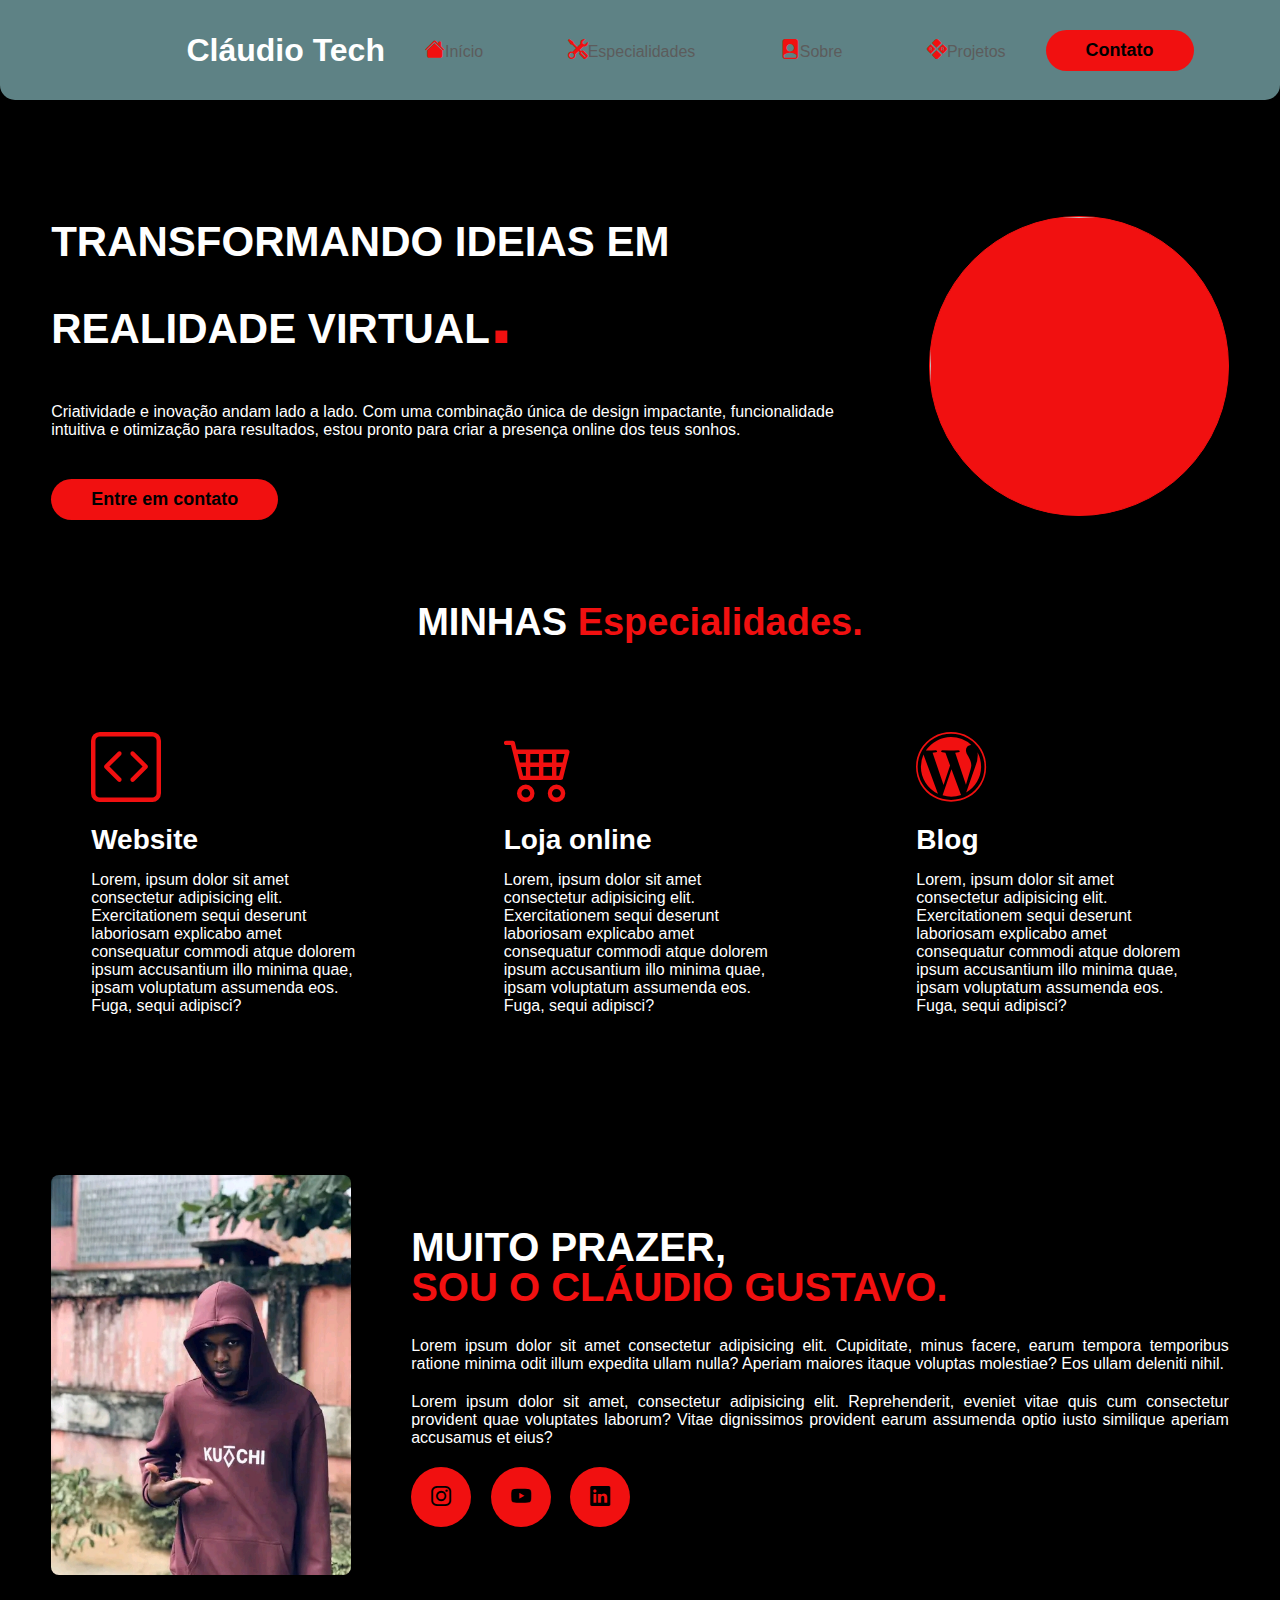
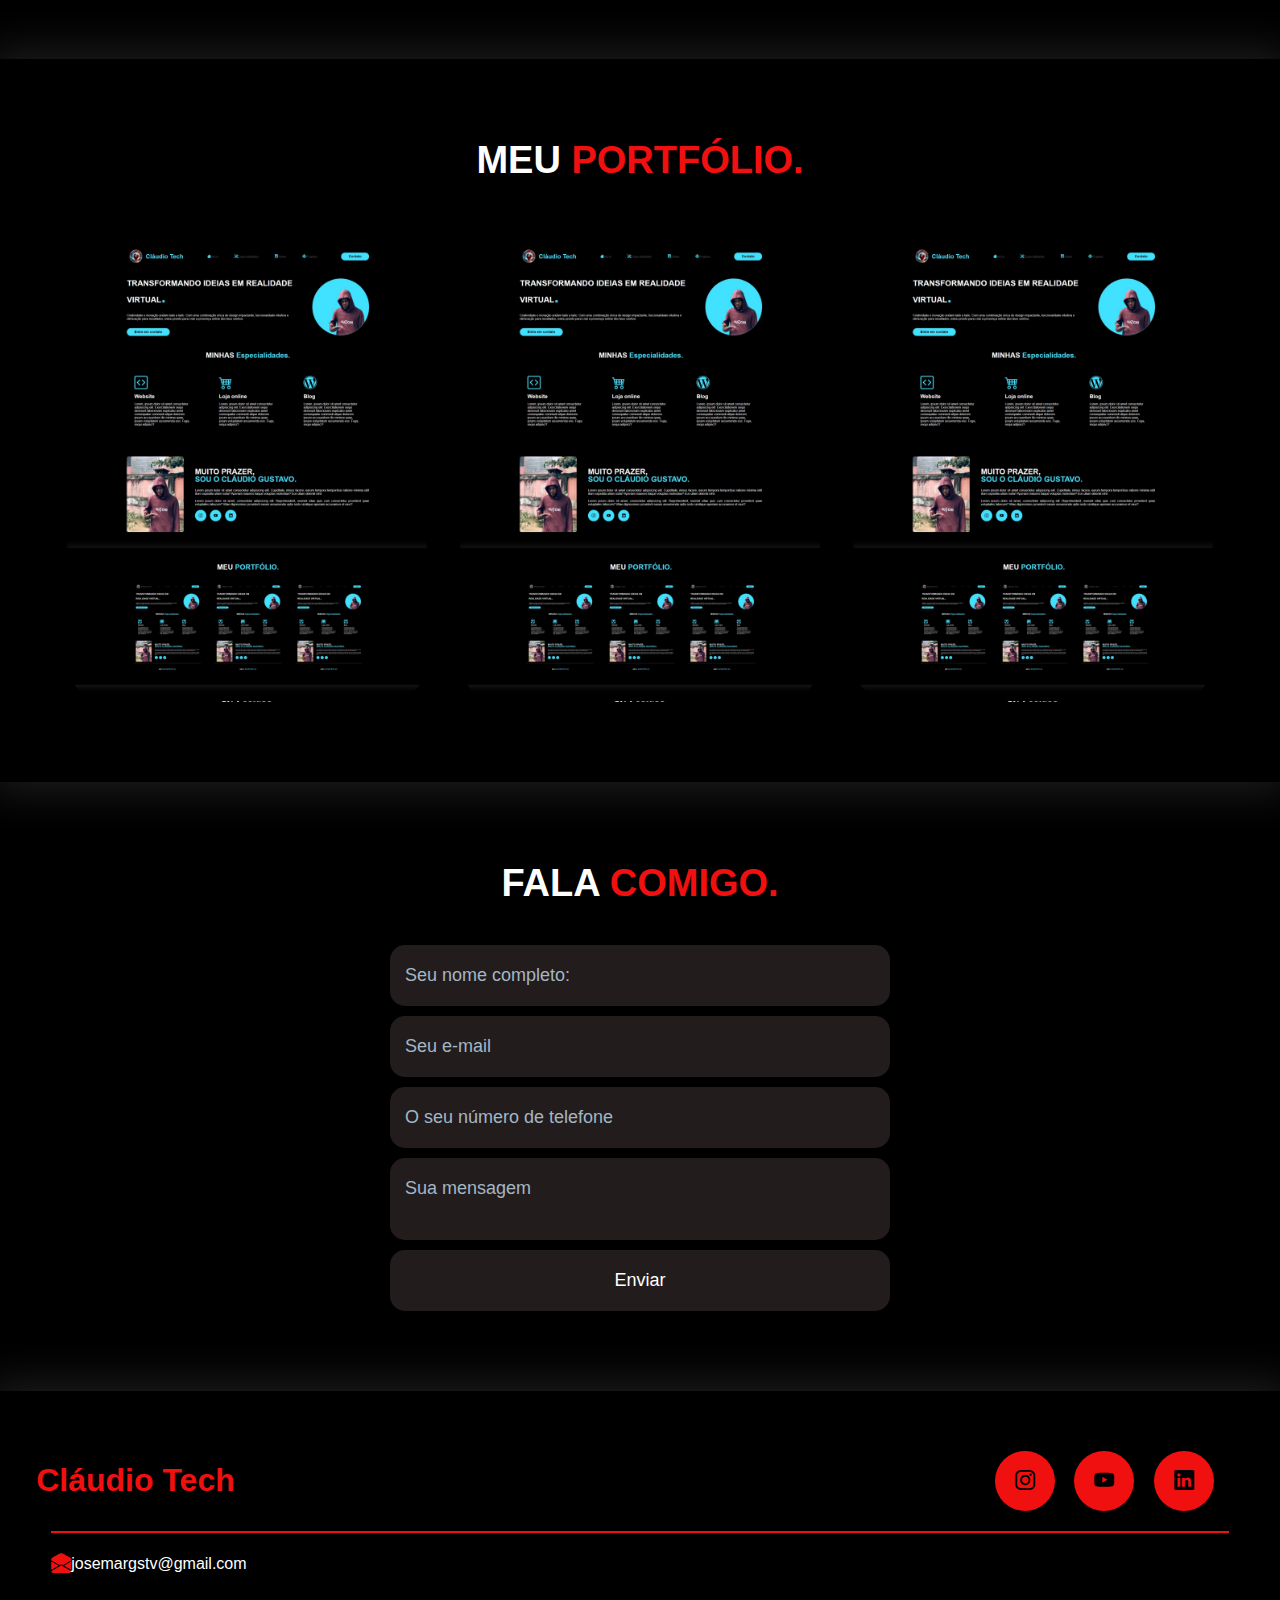
==== index.html @ 30d54b96 "Projeto-portfolio-html-css" ====
<!DOCTYPE html>
<html>
    <head>
        <meta http-equiv="content-type" content="text/html; charset=utf-8" />
        <link rel="stylesheet" href="style.css" />
        <link rel="shortcut icon" href="favicon.ico" type="image/x-icon">
        <link rel="stylesheet" href="https://cdn.jsdelivr.net/npm/bootstrap-icons@1.11.3/font/bootstrap-icons.min.css">
        <title>Cláudio Tech</title>
        
    </head>
    <body>
        <header>
            <div class="interface">
                <div class="logo">
                    <a href="index.html">
                        <img src="6.png" alt="" /><h1>Cláudio Tech</h1>
                    </a>
                </div>
                <nav class="menu-desktop">
                    <ul>
                        <li><a href="#topo-do-site"><i class="bi bi-house-fill ini"></i>Início</a></li>
                        <li><a href="#especialidades"><i class="bi bi-tools"></i>Especialidades</a></li>
                        <li><a href="#sobre"><i class="bi bi-file-person-fill"></i>Sobre</a></li>
                        <li><a href="#portfolio"><i class="bi bi-sign-railroad-fill"></i>Projetos</a></li>
                    </ul>
                </nav>
                <div class="btn-contato">
                    <a href="#formulario">
                        <button>Contato</button>
                    </a>
                </div>
            </div>
        </header>
        <br><br><br><br><br><br><br>
        <main>
            <section class="topo-do-site" id="topo-do-site">
                <div class="interface">
                    <div class="flex">
                        <div class="txt-topo-site">
                            <h1>TRANSFORMANDO IDEIAS EM REALIDADE VIRTUAL<span>.</span></h1>
                            <p>Criatividade e inovação andam lado a lado. Com uma combinação única de design impactante, funcionalidade intuitiva e otimização para resultados, estou pronto para criar a presença online dos teus sonhos.</p>
                            <div class="btn-contato">
                                <a href="#">
                                    <button>Entre em contato</button>
                                </a>
                            </div>
                        </div>
                        <div class="img-topo-site">
                            <img src="1.png" alt="" />
                        </div>
                    </div>
                </div>
            </section>
            
            <section class="especialidades" id="especialidades">
                <div class="interface">
                    <h2 class="titulo">MINHAS <span>Especialidades.</span></h2>
                    <div class="flex">
                        <div class="especialidades-box">
                            <i class="bi bi-code-square"></i>
                            <h3>Website</h3>
                            <p>Lorem, ipsum dolor sit amet consectetur adipisicing elit. Exercitationem sequi deserunt laboriosam explicabo amet consequatur commodi atque dolorem ipsum accusantium illo minima quae, ipsam voluptatum assumenda eos. Fuga, sequi adipisci?</p>
                            
                        </div>
                        <div class="especialidades-box">
                            <i class="bi bi-cart4"></i>
                            <h3>Loja online</h3>
                            <p>Lorem, ipsum dolor sit amet consectetur adipisicing elit. Exercitationem sequi deserunt laboriosam explicabo amet consequatur commodi atque dolorem ipsum accusantium illo minima quae, ipsam voluptatum assumenda eos. Fuga, sequi adipisci?</p>

                        </div>
                        <div class="especialidades-box">
                            <i class="bi bi-wordpress"></i>
                            <h3>Blog</h3>
                            <p>Lorem, ipsum dolor sit amet consectetur adipisicing elit. Exercitationem sequi deserunt laboriosam explicabo amet consequatur commodi atque dolorem ipsum accusantium illo minima quae, ipsam voluptatum assumenda eos. Fuga, sequi adipisci?</p>

                        </div>
                    </div>
                </div>
            </section>

            <section class="sobre" id="sobre">
                <div class="interface">
                    <div class="flex">
                        <div class="img-sobre">
                            <img src="1.jpg" alt="">
                        </div>
                        <div class="txt-sobre">
                            <h2>MUITO PRAZER, <span>SOU O CLÁUDIO GUSTAVO.</span></h2>
                            <p>Lorem ipsum dolor sit amet consectetur adipisicing elit. Cupiditate, minus facere, earum tempora temporibus ratione minima odit illum expedita ullam nulla? Aperiam maiores itaque voluptas molestiae? Eos ullam deleniti nihil.</p>
                            <p>Lorem ipsum dolor sit amet, consectetur adipisicing elit. Reprehenderit, eveniet vitae quis cum consectetur provident quae voluptates laborum? Vitae dignissimos provident earum assumenda optio iusto similique aperiam accusamus et eius?</p>
                            <div class="btn-social">
                                <a href="#"><button><i class="bi bi-instagram"></i></button></a>
                                <a href="https://youtube.com/@claudiotech0" target="_blank"><button><i class="bi bi-youtube"></i></button></a>
                                <a href="#"><button><i class="bi bi-linkedin"></i></button></a>
                            </div>
                        </div>
                        
                    </div>
                </div>
            </section>

            <section class="portfolio" id="portfolio">
                <div class="interface">
                    <h2 class="titulo">MEU <span>PORTFÓLIO.</span></h2>
                    <div class="flex">
                        <div class="img-port" style="background-image: url(Captura\ da\ Web_4-4-2024_1405_.jpeg);">
                        <div class="overlay">Projeto 1</div>
                        </div>
                        <div class="img-port" style="background-image: url(Captura\ da\ Web_4-4-2024_1405_.jpeg);">
                            <div class="overlay">Projeto 2</div>
                        </div>
                        <div class="img-port" style="background-image: url(Captura\ da\ Web_4-4-2024_1405_.jpeg);">
                            <div class="overlay">Projeto 3</div>
                        </div>
                    </div>
                </div>
            </section>

            <section class="formulario" id="formulario">
                <div class="interface">
                    <h2 class="titulo">FALA <span>COMIGO.</span></h2>

                    <form action="" method="post">
                        <input type="text" name="nome" id="nome" placeholder="Seu nome completo:" required>
                        <input type="email" name="email" id="" placeholder="Seu e-mail" required>
                        <input type="number" name="telefone" id="" placeholder="O seu número de telefone">
                        <textarea name="sms" id="sms" placeholder="Sua mensagem" required></textarea>
                        
                            <input type="submit" value="Enviar">
                        
                    </form>
                </div>
            </section>
        </main>
        <footer>
            <div class="interface">
                <div class="line-footer">
                <div class="flex">
                    <div class="logo-footer">
                        
                            <img src="6.png" alt="" /><h1>Cláudio Tech</h1> 
                    </div>
                    <div class="btn-social">
                        <a href="#"><button><i class="bi bi-instagram"></i></button></a>
                        <a href="https://youtube.com/@claudiotech0" target="_blank"><button><i class="bi bi-youtube"></i></button></a>
                        <a href="#"><button><i class="bi bi-linkedin"></i></button></a>
                    </div>
                </div>
            </div>
                <div class="line-footer borda">
                    <p><i class="bi bi-envelope-open-fill"></i><a href="index.html">josemargstv@gmail.com</a></p>
                </div>
            </div>
        </footer>


        <script>
            document.querySelector('.ini').addEventListener('click',()=>{
                //document.querySelector('html').style.scroll-margin-top = '0';~
                console.log("Clicou")
            })
        </script>
    </body>
</html>
---- style.css ----
*{
    margin: 0;
    padding: 0;
    box-sizing: border-box;
    font-family: Sans-Serif;
}
i{
    color: #f11010;

    font-size: 20px;
}
a{
    color: #b9aeae;
}
html{
    scroll-behavior: smooth;
    
}
body{
    background-color: black;
    color: #ffffff;
    height: 100vh;
    padding-top: 50px;
}

.interface{
    max-width: 1280px;
    margin: 0 auto;
}
.flex{
    display: flex;
}
header{
    padding: 40px 4%;
    top: 0;
    position: fixed;
    width: 100%;
    height: 100px;
    background-color: #5e8285;
    border-bottom-left-radius: 15px;
    border-bottom-right-radius: 15px;
    display: flex;
    align-items: center;
    z-index: 1;
}
header > .interface{
    display: flex;
    align-items: center;
    justify-content: space-between;
}
.logo a{
    display: flex;
    align-items: center;
    justify-content: center;
    color: #fff;
}
.logo a:hover{
    color: #f11010;
}
.logo a img{
    width: 100px;
}
header a{
    color: #5c5c5c;
    text-decoration: none;
    transition: .6s;
    display: inline-block;
}
header a:hover{
    color: #fff;
    transform: scale(1.05);
}
header nav ul{
    list-style-type: none;
}
header nav ul li{
    display: inline-block;
    padding: 0 40px;
}
.btn-contato button{
    padding: 10px 40px;
    font-size: 18px;
    font-weight: 600;
    background-color: #f11010;
    border: 0;
    transition: 1s;
    border-radius: 30px;
    cursor: pointer;
}
button:hover, form .btn-enviar input:hover{
    box-shadow: 0px 0px 8px #f11010;
    transform: scale(1.05);
}

section.topo-do-site{
    padding: 40px 4%;
}
section.topo-do-site .flex{
    align-items: center;
    justify-content: center;
    gap: 90px;
}
.topo-do-site h1{
    color: #fff;
    font-size: 42px;
}
.topo-do-site .txt-topo-site h1 span{
    color: #f11010;
    font-size: 84px;
}
.topo-do-site .txt-topo-site p{
    color: #fff;
    margin: 40px 0;
}
.topo-do-site .img-topo-site img{
    border-radius: 50%;
    width: 300px;
    height: 300px;
    padding: 0;
    background-color: #f11010;
    object-fit: cover;
    border: 1px solid #f11010;
    position: relative;
    animation: flutuar 2s ease-in-out infinite alternate;
}
@keyframes flutuar{
    0%{
        top: 0;
    }
    100%{
        top: 48px;
    }
}

section.especialidades{
    padding: 40px 4%;

}
section.especialidades .flex{
    gap: 60px;
}
h2.titulo{
color: #fff;
font-size: 38px;
text-align: center;
}
h2.titulo span{
 color: #f11010;   
}

.especialidades .especialidades-box{
    color: #fff;
    padding: 40px;
    margin-top: 45px;
    border-radius: 20px;
    transition: .2s;
    cursor: pointer;

}
.especialidades .especialidades-box:hover{
    transform: scale(1.05);
    box-shadow: 0 0 20px #4e434383;
}
.especialidades .especialidades-box i{
    font-size: 70px;
    color: #f11010;
}

.especialidades .especialidades-box h3{
font-size: 28px;
margin: 15px 0;
}


section.sobre{
    padding: 80px 4%;
}

section.sobre .img-sobre img{
width: 300px;
border-radius: 8px;
}
section.sobre .flex{
    align-items: center;
    gap: 60px;
}
section.sobre .txt-sobre{
    color: #fff;
}
section.sobre h2{
    font-size: 40px;
    line-height: 40px;
    margin-bottom: 30px;
}
section.sobre h2 span{
    color: #f11010;
    display: block;
}
section.sobre .txt-sobre p{
    margin: 20px 0;
    text-align: justify;
}
.btn-social button{
    width: 60px;
    height: 60px;
    border-radius: 30px;
    border: none;
    background-color: #f11010;
    font-size: 22px;
    cursor: pointer;
    margin-right: 15px;
    transition: .5s;
}
.btn-social button i{
    color: #000;
}
.btn-social button:hover{
    transform: scale(1.2);
}

section.portfolio{
    padding: 80px 4%;
    box-shadow: 0 0  40px 10px #ffffff1d;
}
section.portfolio .flex{
    justify-content:space-around;
    margin-top: 60px;
}
.img-port{
    width: 360px;
    height: 460px;
    background-size: cover;
    background-position: 100% 0%;
    transition: 8s;
    cursor: pointer;
    border-radius: 40px;
    position: relative;
}
.img-port:hover{
    background-position: 100% 100%;
}

.overlay{
    position: absolute;
    top: 0;
    left: 0;
    width:100% ;
    height: 100%;
    background-color: #e6838385;
    border-radius: 40px;
    display: flex;
    align-items: center;
    justify-content: center;
    font-size: 24px;
    font-weight: 600;
    color: #000;
    opacity: 0;
    transition: .5s;
}
.overlay:hover{
    opacity: 1;
}




section.formulario{
    padding: 80px 4%;
}
form{
    max-width: 500px;
    margin: 0 auto;
    display: flex;
    justify-content: center;
    flex-direction: column;
    gap: 10px;
    margin-top: 40px;
}
form input, form textarea{
    width: 100%;
    background-color: rgba(88, 70, 70, 0.4);
    border: 0;
    outline: none;
    padding: 20px 15px;
    border-radius: 15px;
    color: #fff;
    font-size: 18px;
    
}
form input::placeholder, form textarea::placeholder{
color: rgb(163, 182, 196);
}
form textarea{
    max-height: 200px;
    resize: none;
}




form .btn-enviar{
   margin-top: 20px;
   text-align: center;
}
form .btn-enviar input{
    width: 120px;
    background-color: #f11010;
    color: #fff;
    font-weight: 700;
    cursor: pointer;
    transition: .2s;
}





footer{
padding: 40px 4%;
box-shadow: 0 0  40px 10px #ffffff1d;
}

footer .flex{
    justify-content: space-between;
}
footer .line-footer{
    padding: 20px 0;
}
.borda{
    border-top: 2px solid #f11010;
}
footer .line-footer p{
    color: #f11010;
}
footer .line-footer p img{
    background-color: #f11010;
    border-radius: 50%;
    width: 22px;
}
footer .line-footer p a{
    color: #fff;
    text-decoration: none;
}
footer .line-footer p{
    display: flex;
    align-items: center;
}
.logo-footer{
    color: #f11010;
    display: flex;
    align-items: center;
}
.logo-footer h1{
    margin-left: -15px;
}

@media screen and (max-width:1020px) {
    .flex{
        flex-direction: column-reverse;
    }
    h2.titulo{
        font-size: 34px;
        line-height: 30px;
    }
    .menu-desktop, .btn-contato{
        display: none;
    }
    section.topo-do-site .flex{
       gap: 40px; 
    }
    section.topo-do-site{
        padding: 20px 8%;
    }
    .topo-do-site h1{
        font-size: 30px;
        line-height: 40px;
    }
    .topo-do-site .img-topo-site img{
        width: 100%;
    }


    section.especialidades{
        padding: 40px 8%;
    }

    section.sobre{
        padding: 80px 8%;
    }
    section.sobre h2{
        font-size: 34px;
        line-height: 35px;
        text-align: center;
    }
    .btn-social{
        text-align: center;
    }
    .img-sobre img{
        width: 100%;
    }
    section.portfolio{
        padding: 80px 8%;
    }

    .img-port{
        width: 100%;
        max-width: 360px;
        margin: 0 auto;
       
    }

    section.portfolio .flex{
        gap: 60px;
    }
    footer .flex{
       flex-direction: column;
       gap: 30px;
    }
    footer .line-footer{
        text-align: center;
    }
}



::-webkit-scrollbar{
    width: 10px;
}
::-webkit-scrollbar-thumb{
    border-radius: 20px;
    background-color: #f11010;
}
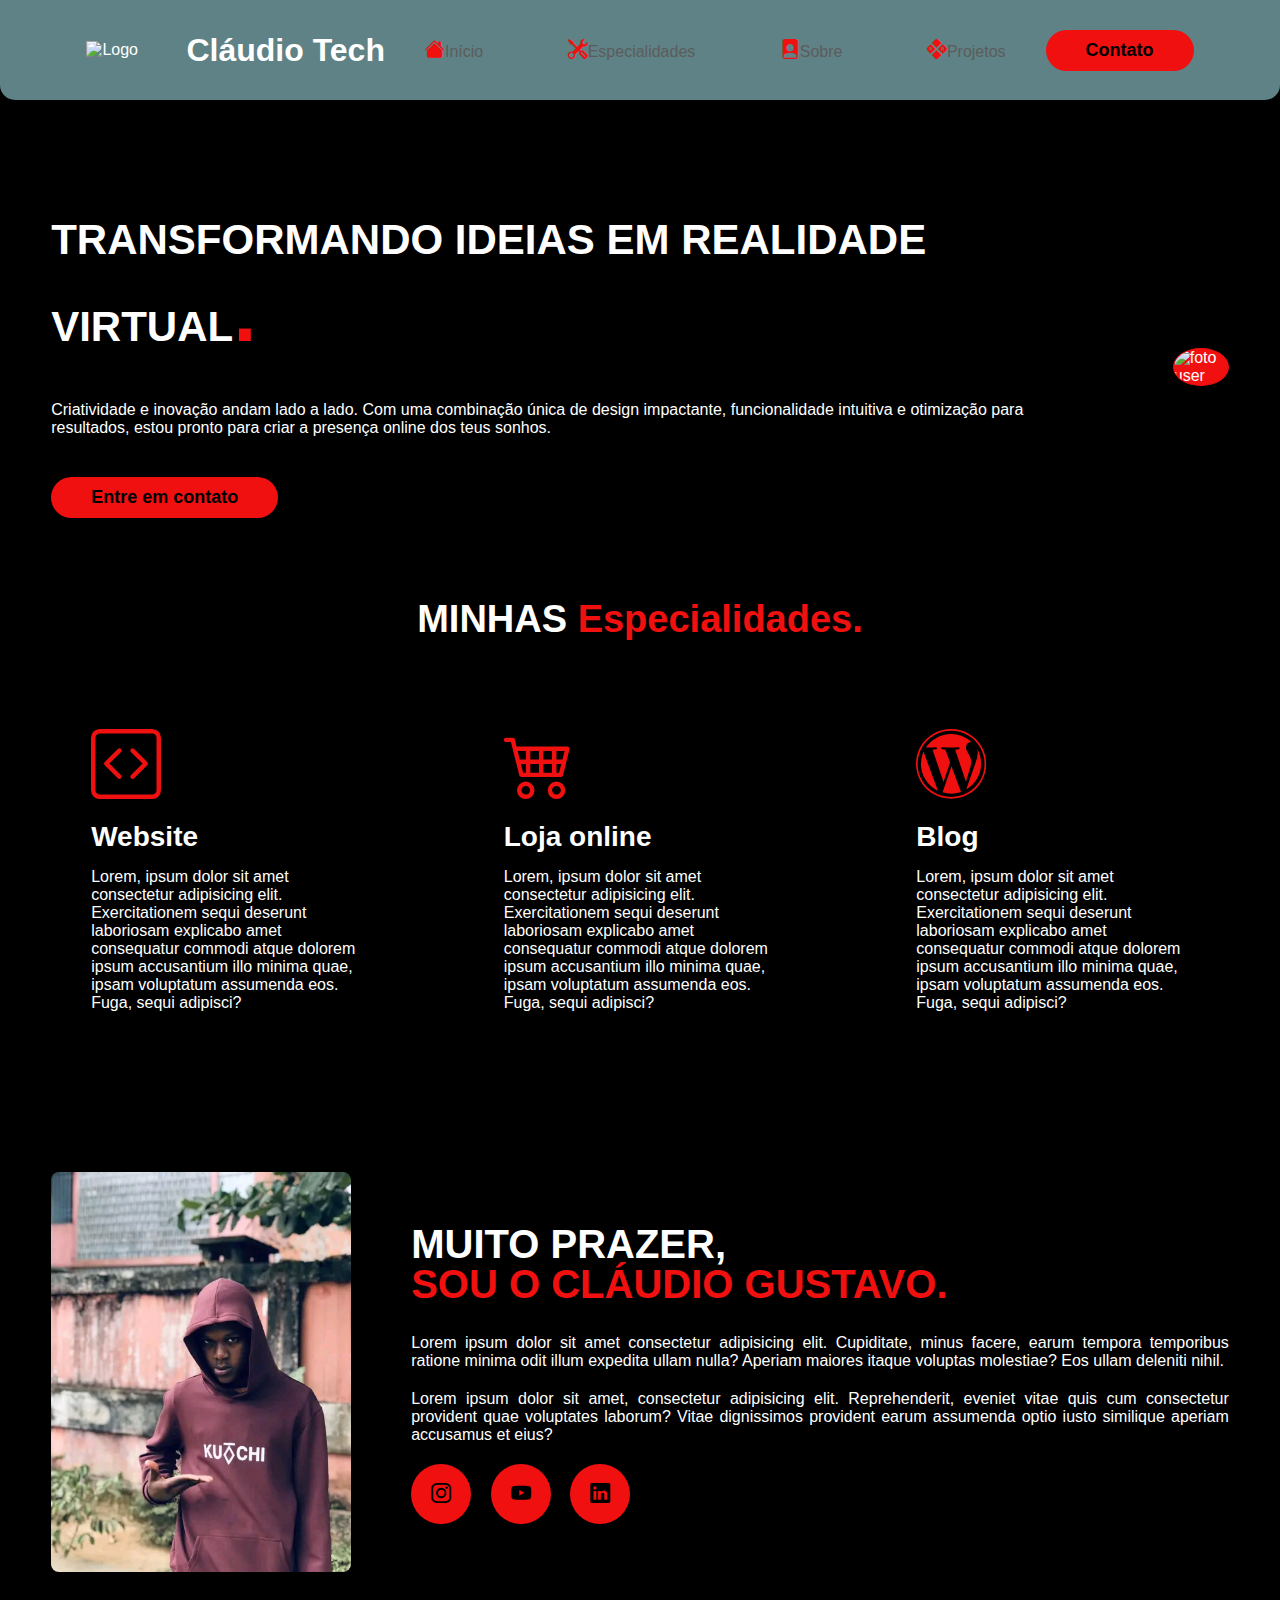
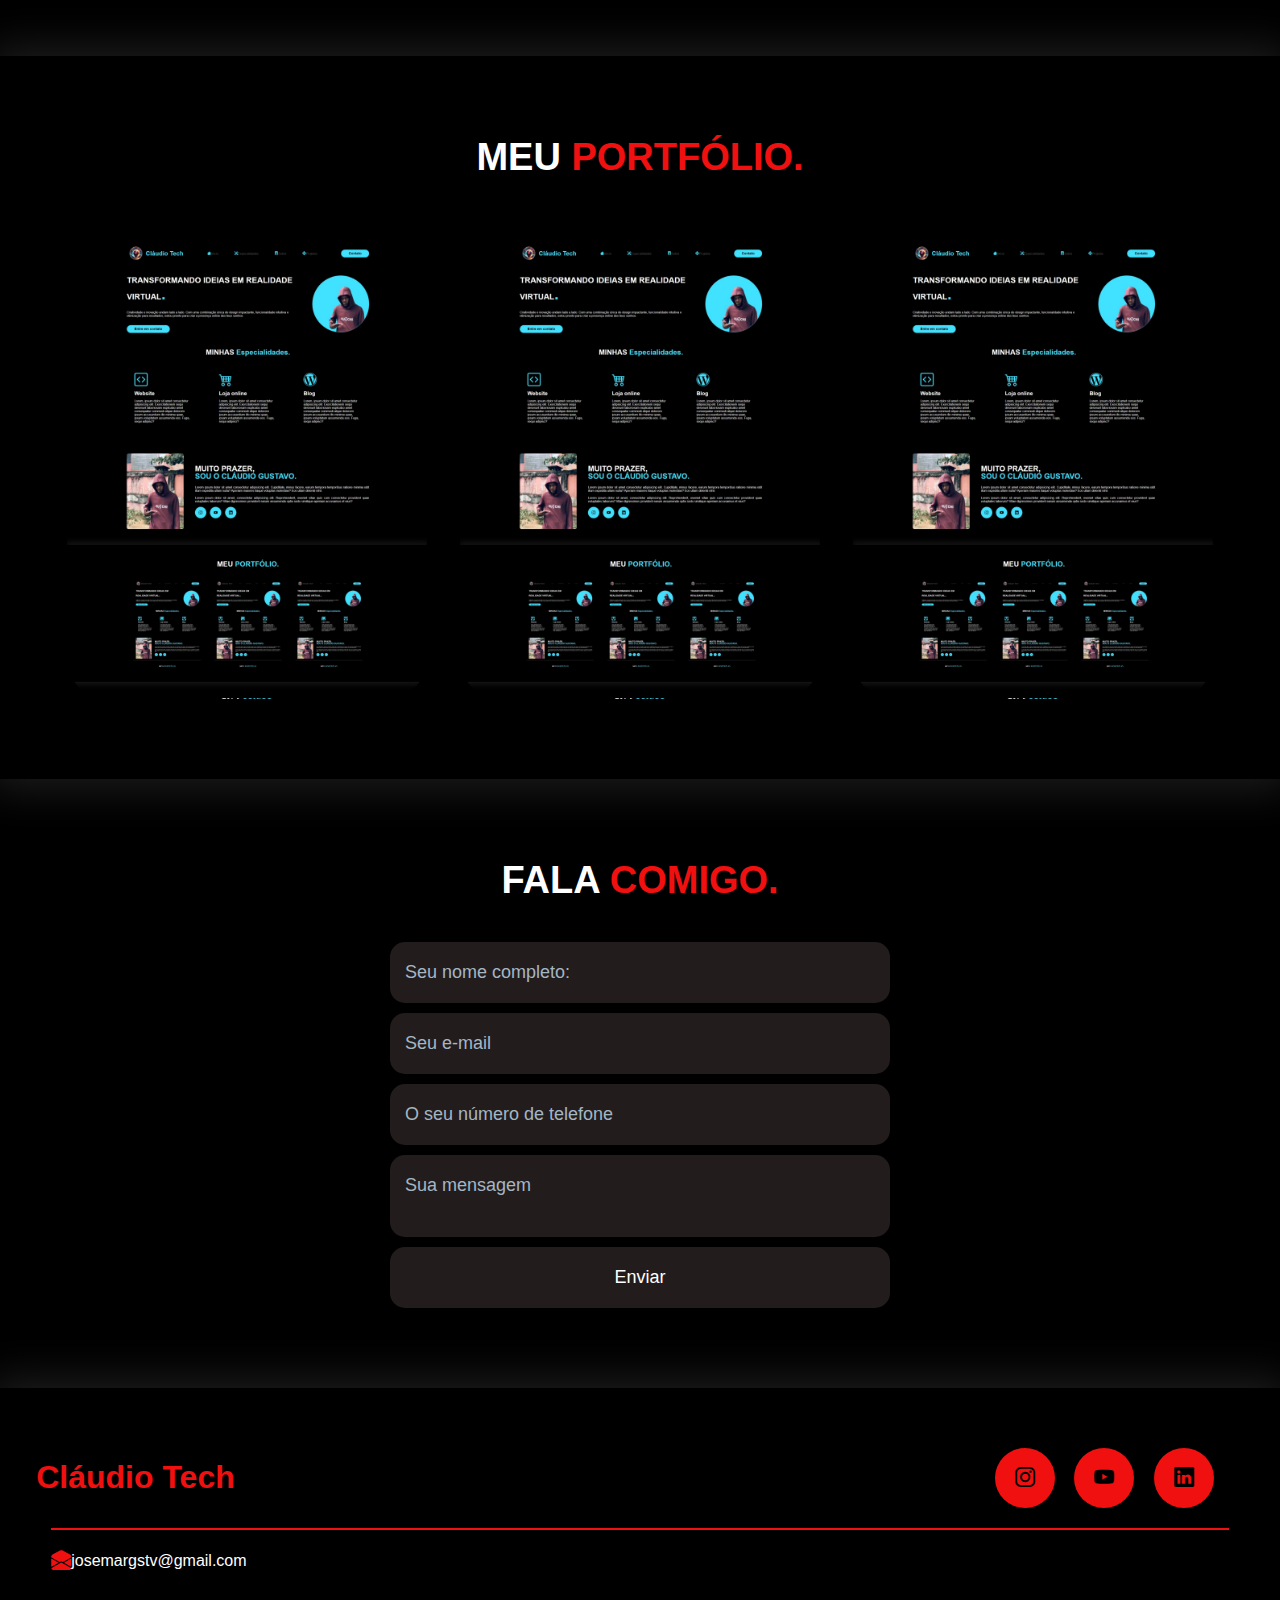
==== commit 349fabd9: "Update index.html" ====
--- a/index.html
+++ b/index.html
@@ -13,7 +13,7 @@
             <div class="interface">
                 <div class="logo">
                     <a href="index.html">
-                        <img src="6.png" alt="" /><h1>Cláudio Tech</h1>
+                        <img src="6.png" alt="Logo" /><h1>Cláudio Tech</h1>
                     </a>
                 </div>
                 <nav class="menu-desktop">
@@ -46,7 +46,7 @@
                             </div>
                         </div>
                         <div class="img-topo-site">
-                            <img src="1.png" alt="" />
+                            <img src="1.png" alt="foto user" />
                         </div>
                     </div>
                 </div>
@@ -161,4 +161,4 @@
             })
         </script>
     </body>
-</html>+</html>
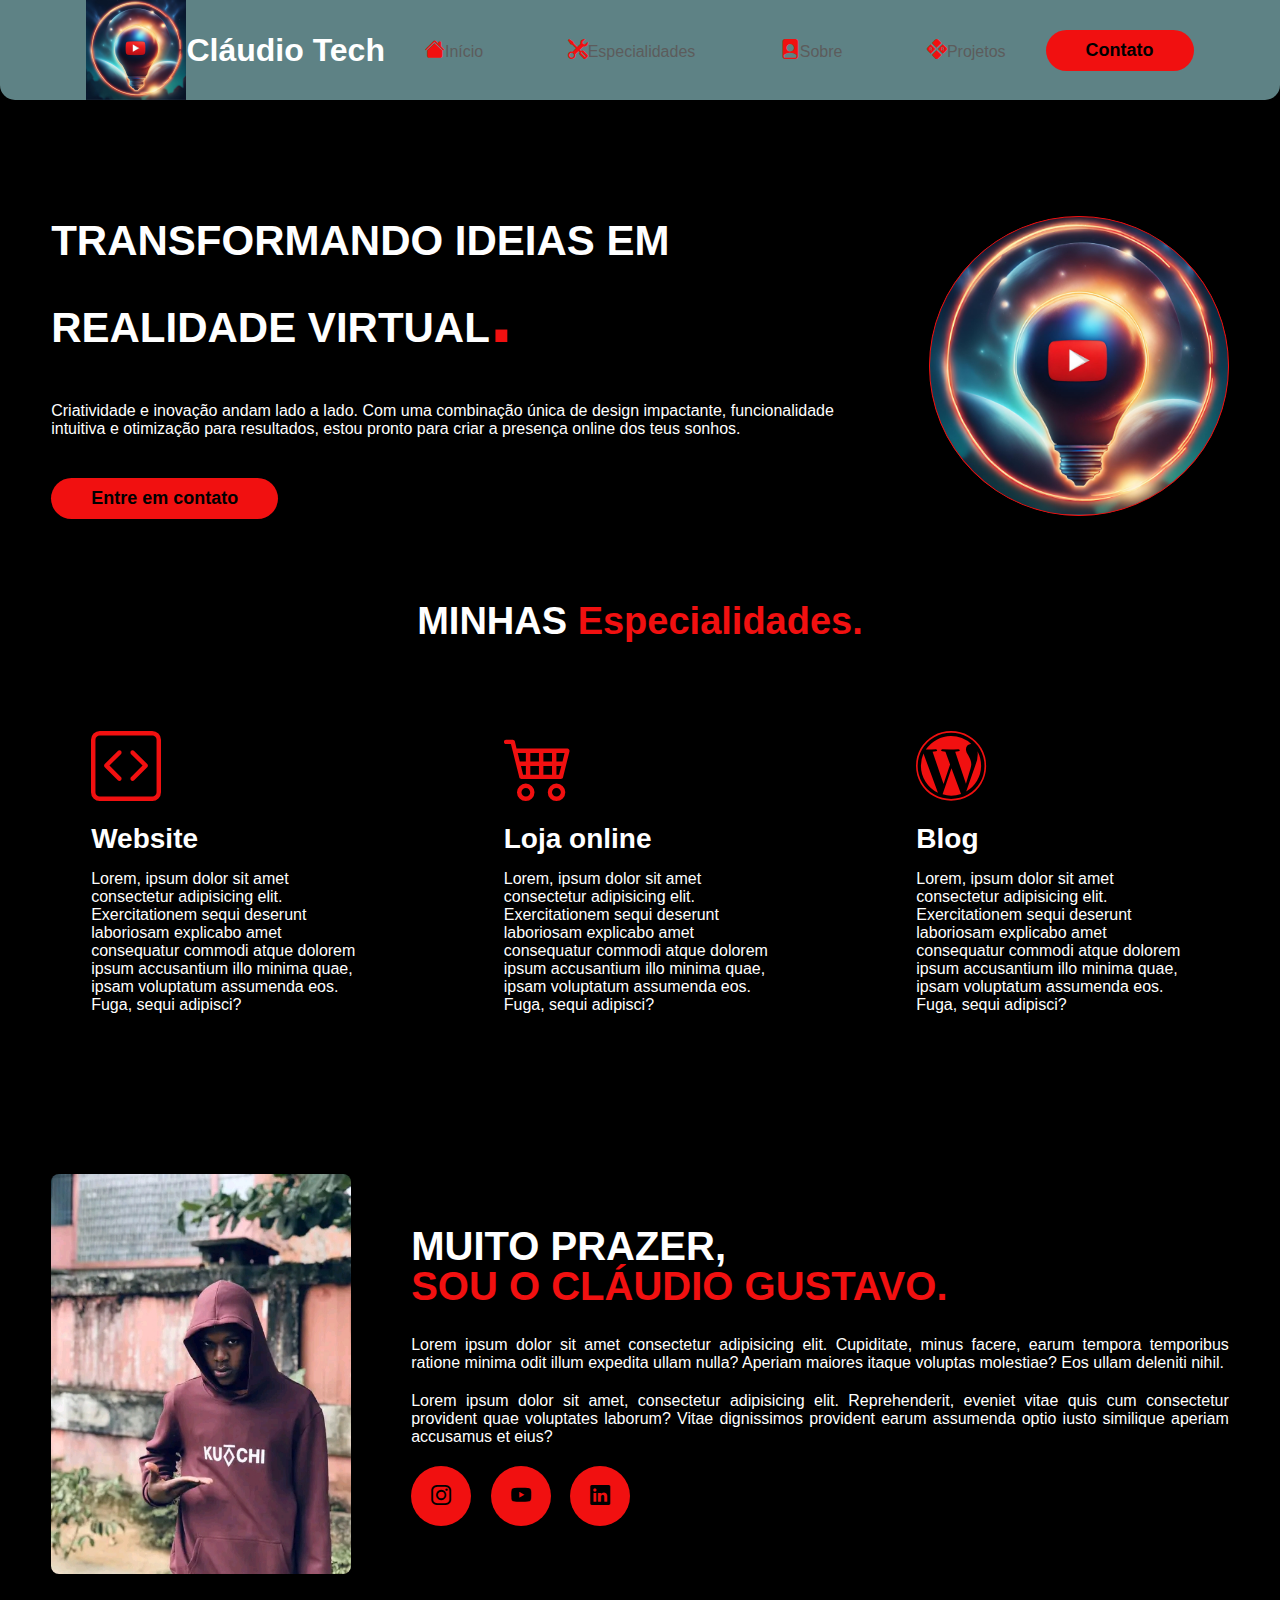
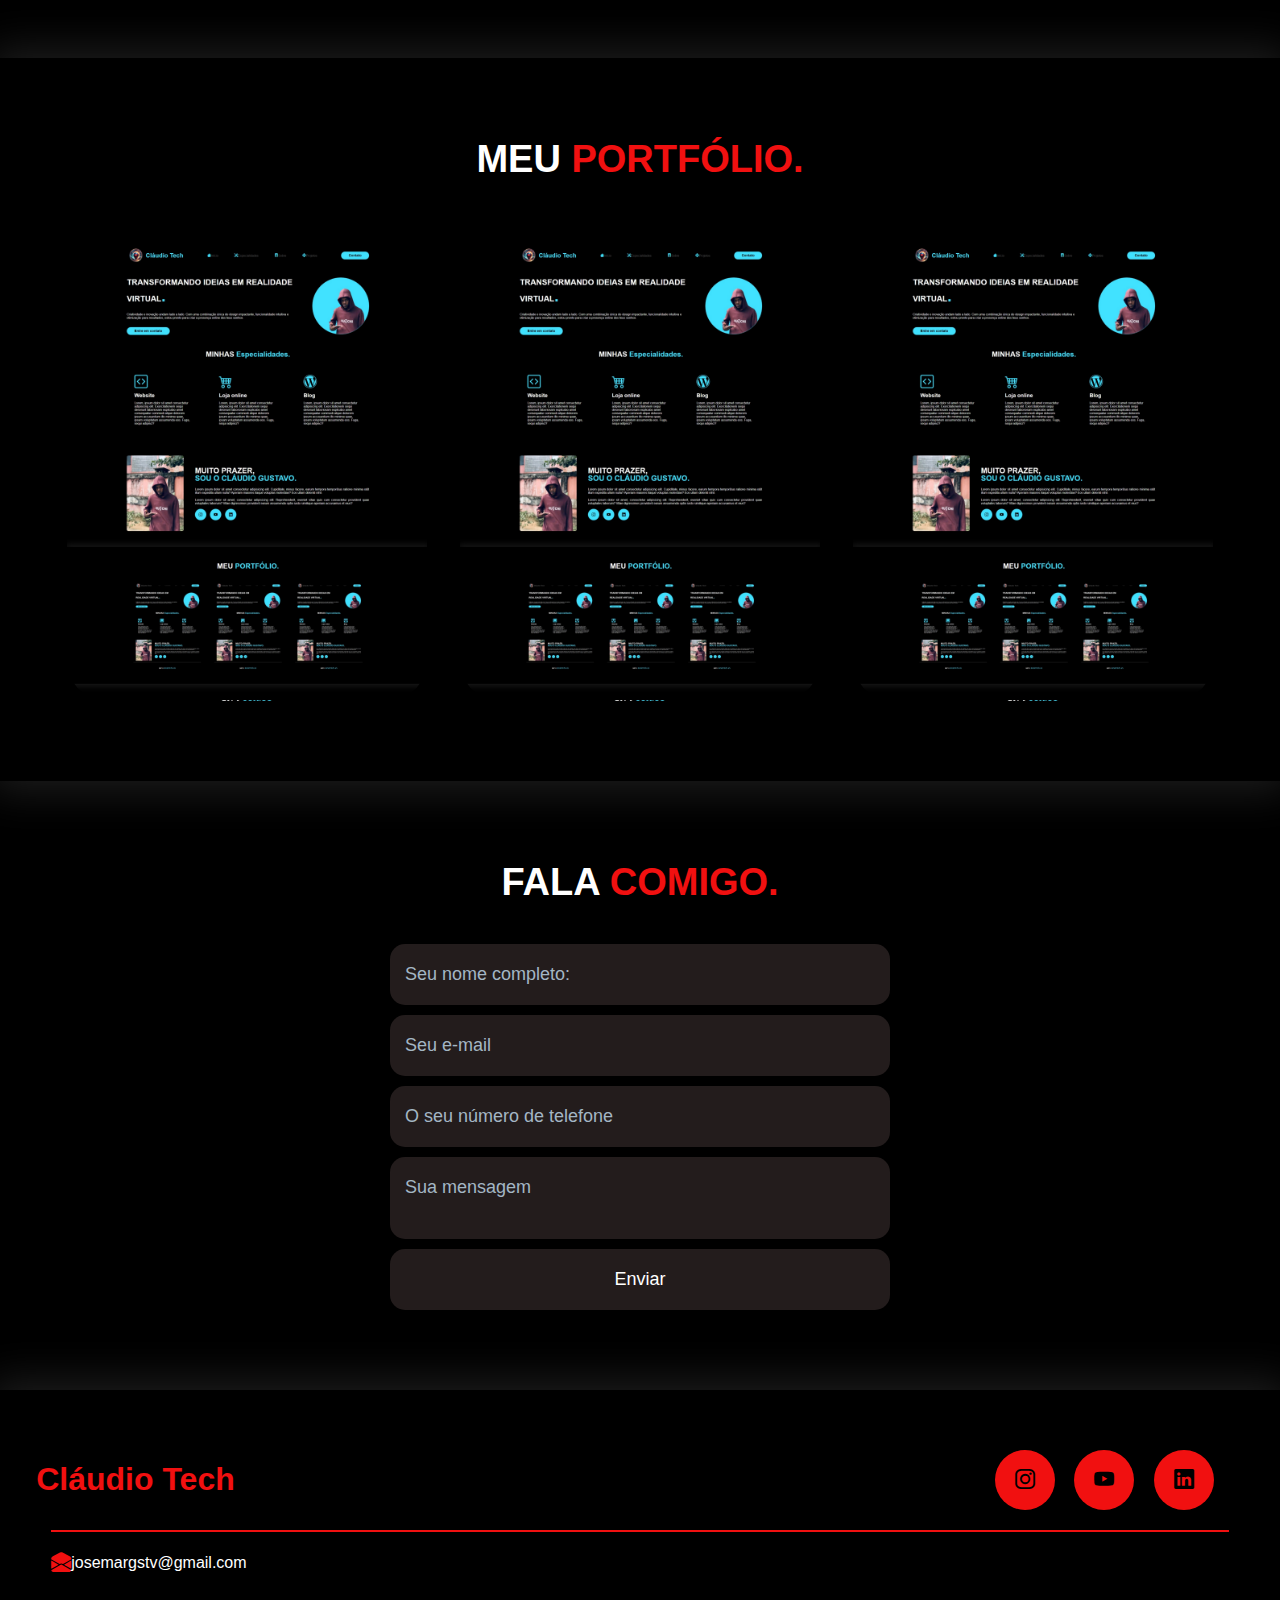
==== commit 407b266d: "Update index.html" ====
--- a/index.html
+++ b/index.html
@@ -13,7 +13,7 @@
             <div class="interface">
                 <div class="logo">
                     <a href="index.html">
-                        <img src="6.png" alt="Logo" /><h1>Cláudio Tech</h1>
+                        <img src="1.png" alt="Logo" /><h1>Cláudio Tech</h1>
                     </a>
                 </div>
                 <nav class="menu-desktop">
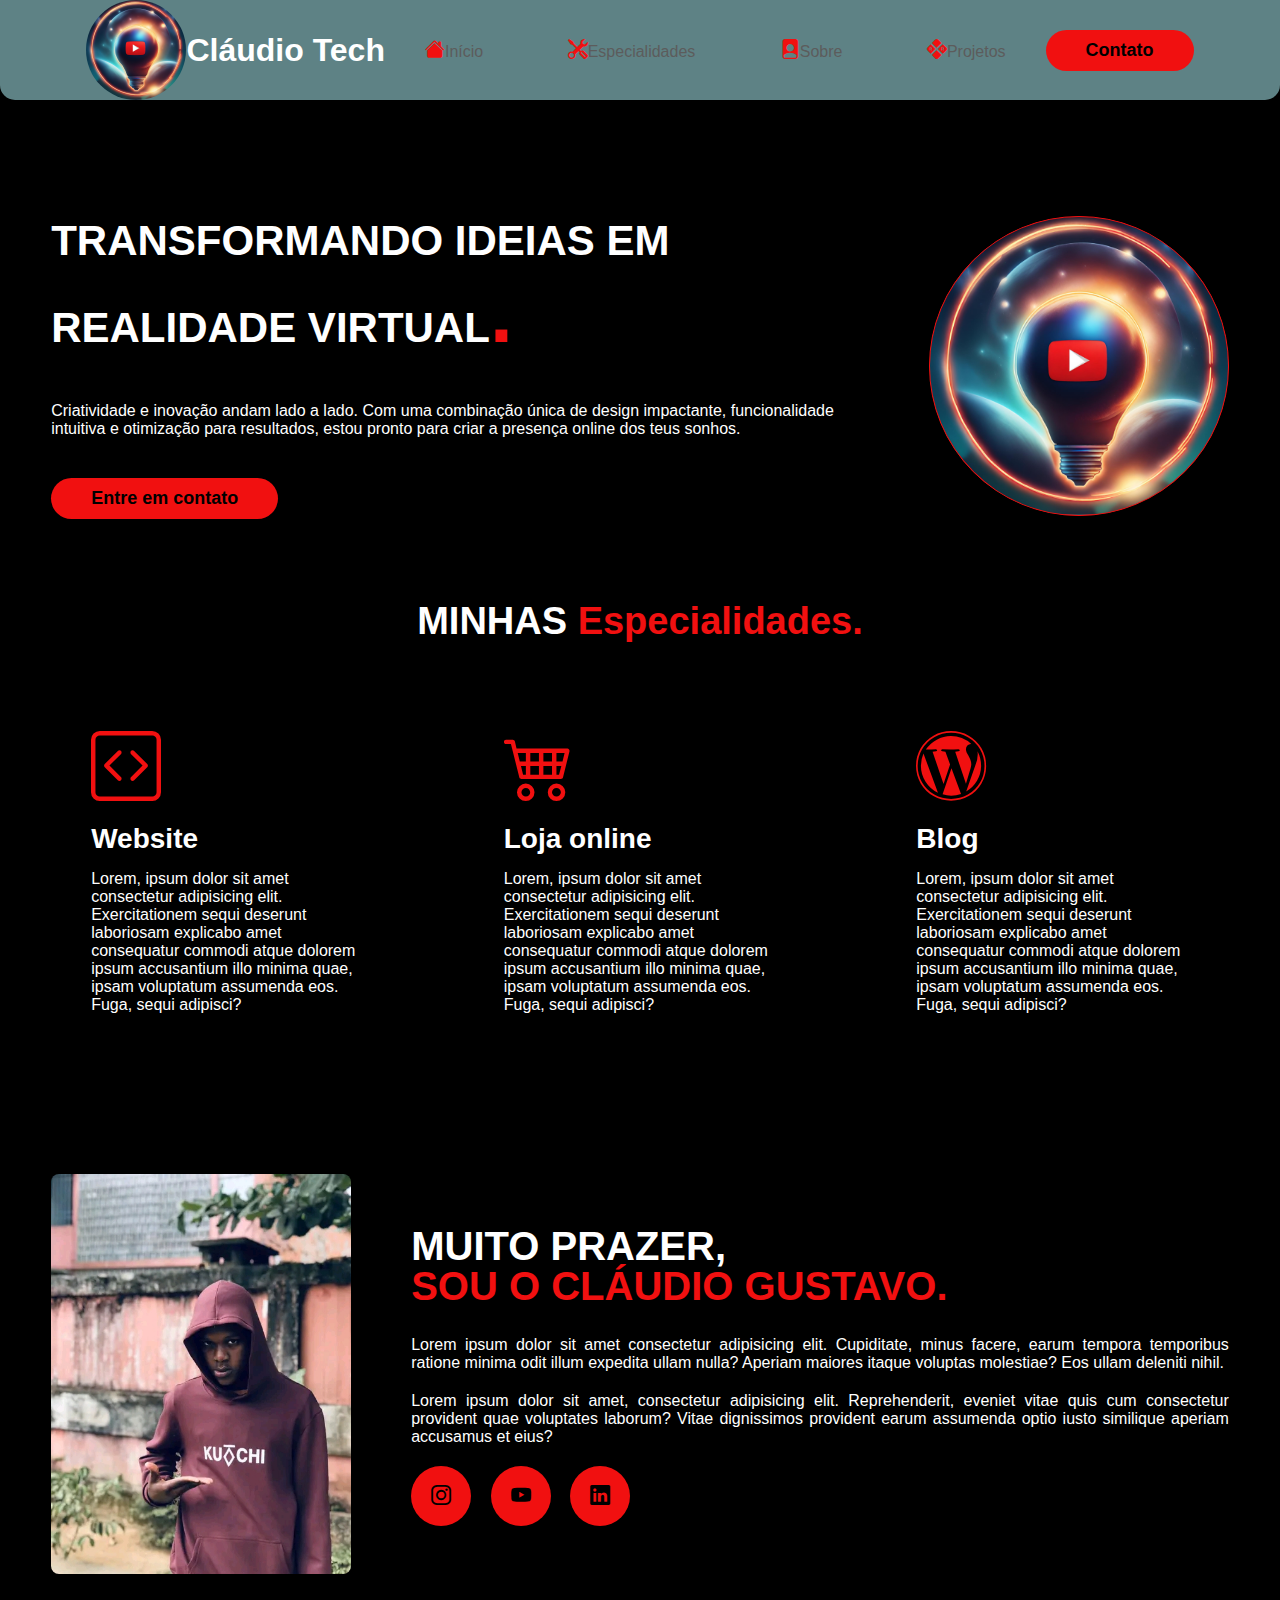
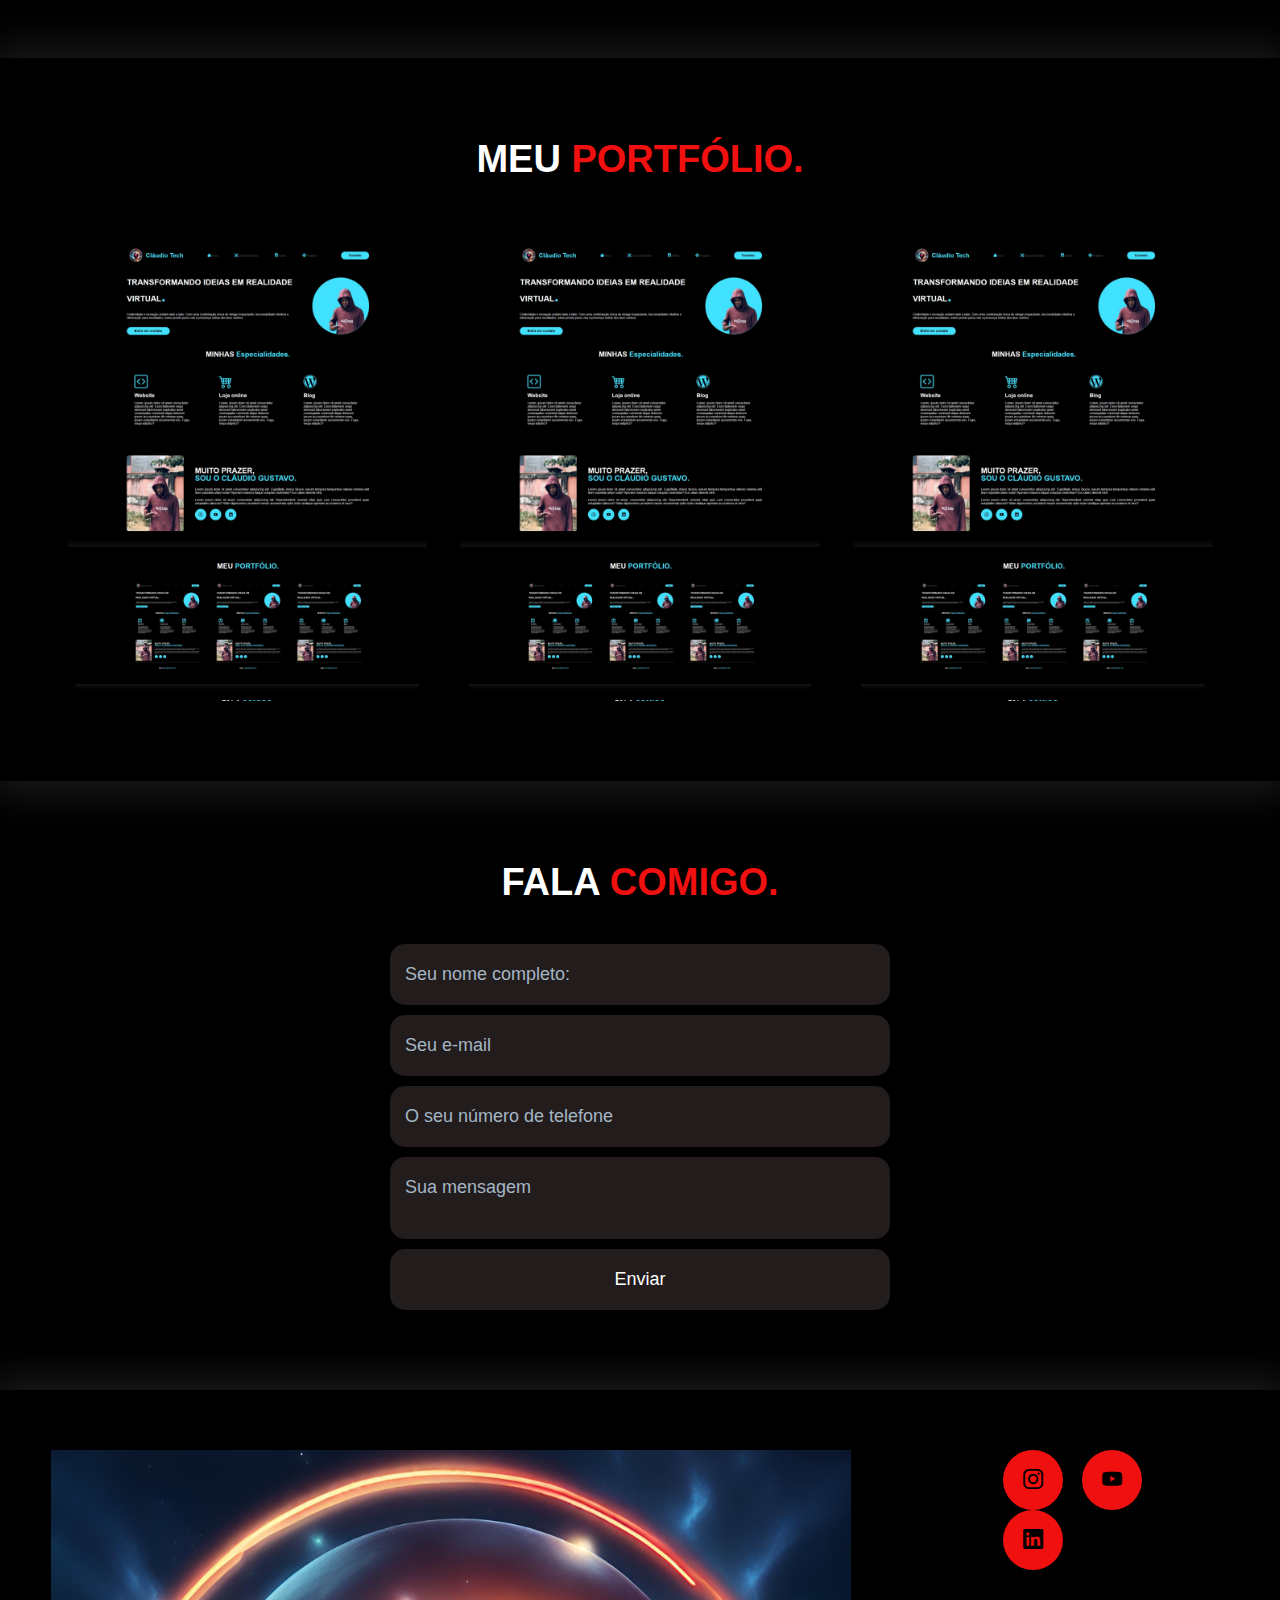
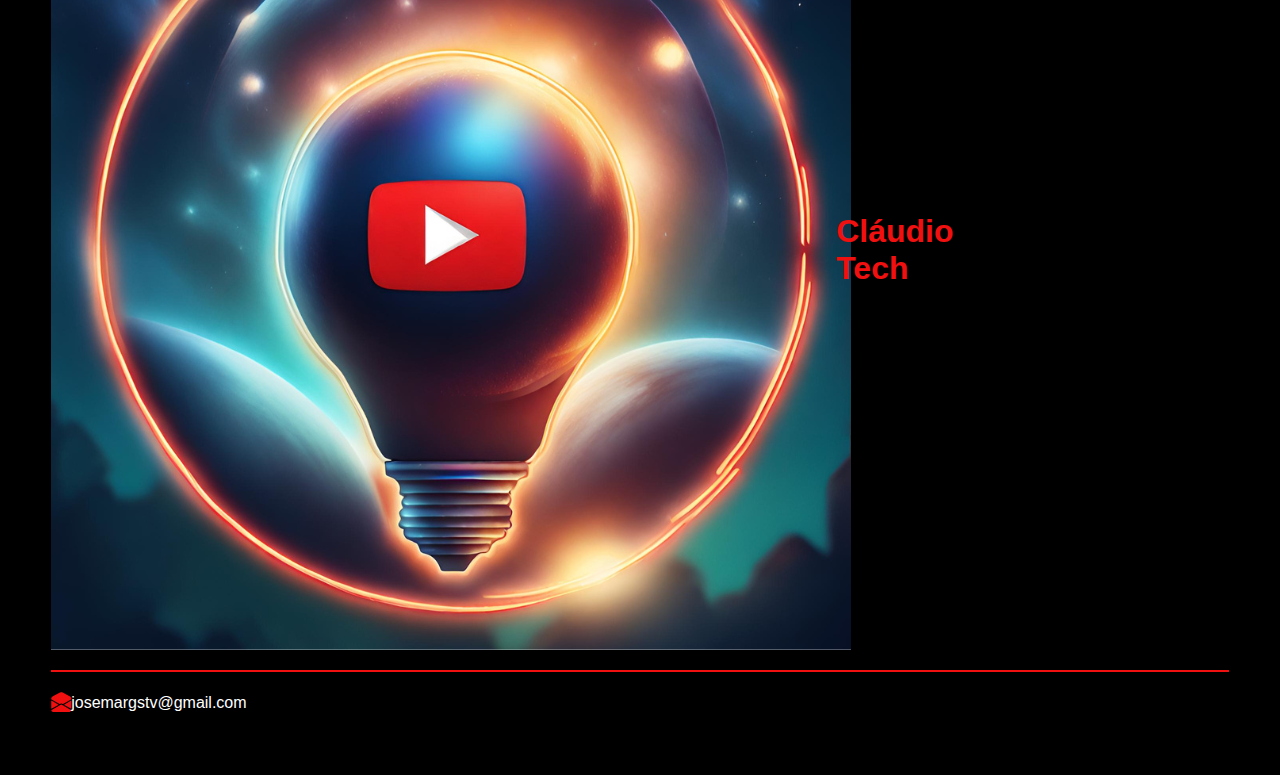
==== commit fb0636f0: "Update index.html" ====
--- a/index.html
+++ b/index.html
@@ -138,7 +138,7 @@
                 <div class="flex">
                     <div class="logo-footer">
                         
-                            <img src="6.png" alt="" /><h1>Cláudio Tech</h1> 
+                            <img src="1.png" alt="" /><h1>Cláudio Tech</h1> 
                     </div>
                     <div class="btn-social">
                         <a href="#"><button><i class="bi bi-instagram"></i></button></a>
--- a/style.css
+++ b/style.css
@@ -59,6 +59,7 @@
 }
 .logo a img{
     width: 100px;
+    border-radius:50%;
 }
 header a{
     color: #5c5c5c;
@@ -429,4 +430,4 @@
 ::-webkit-scrollbar-thumb{
     border-radius: 20px;
     background-color: #f11010;
-}+}
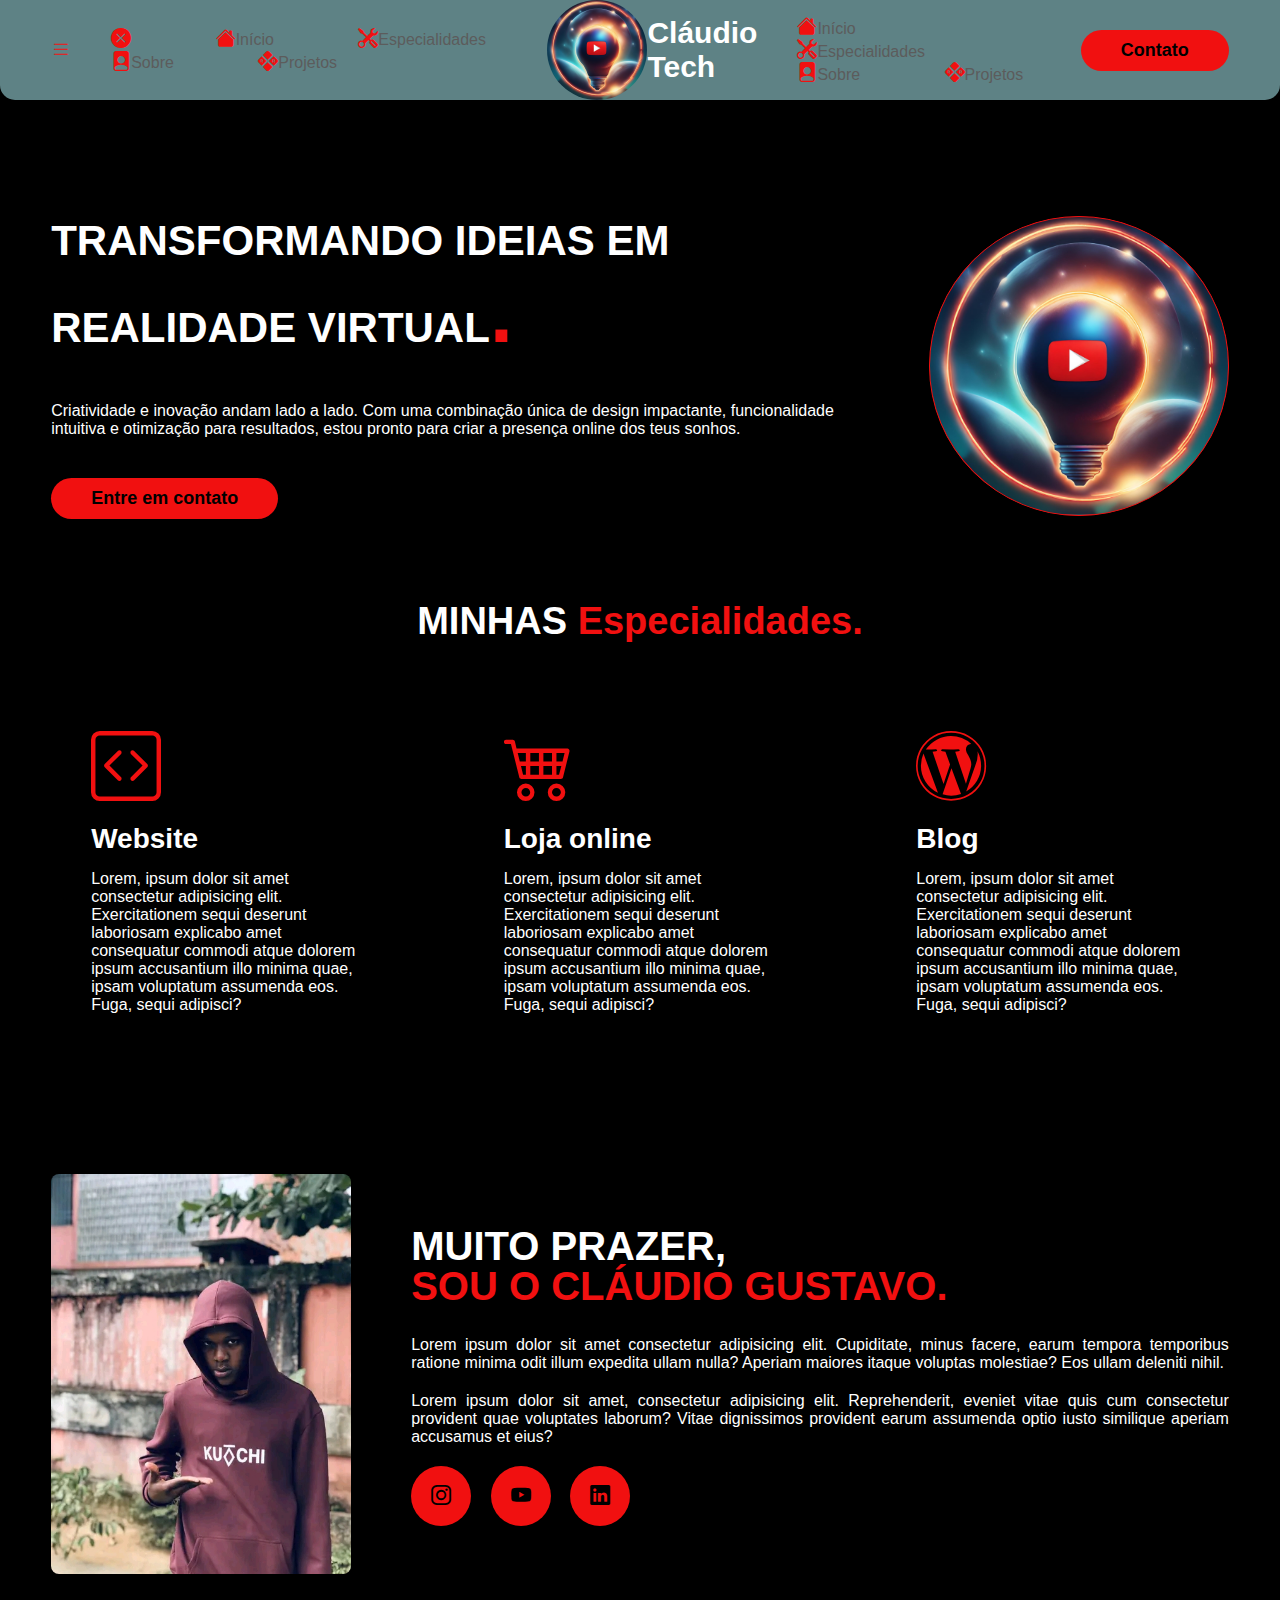
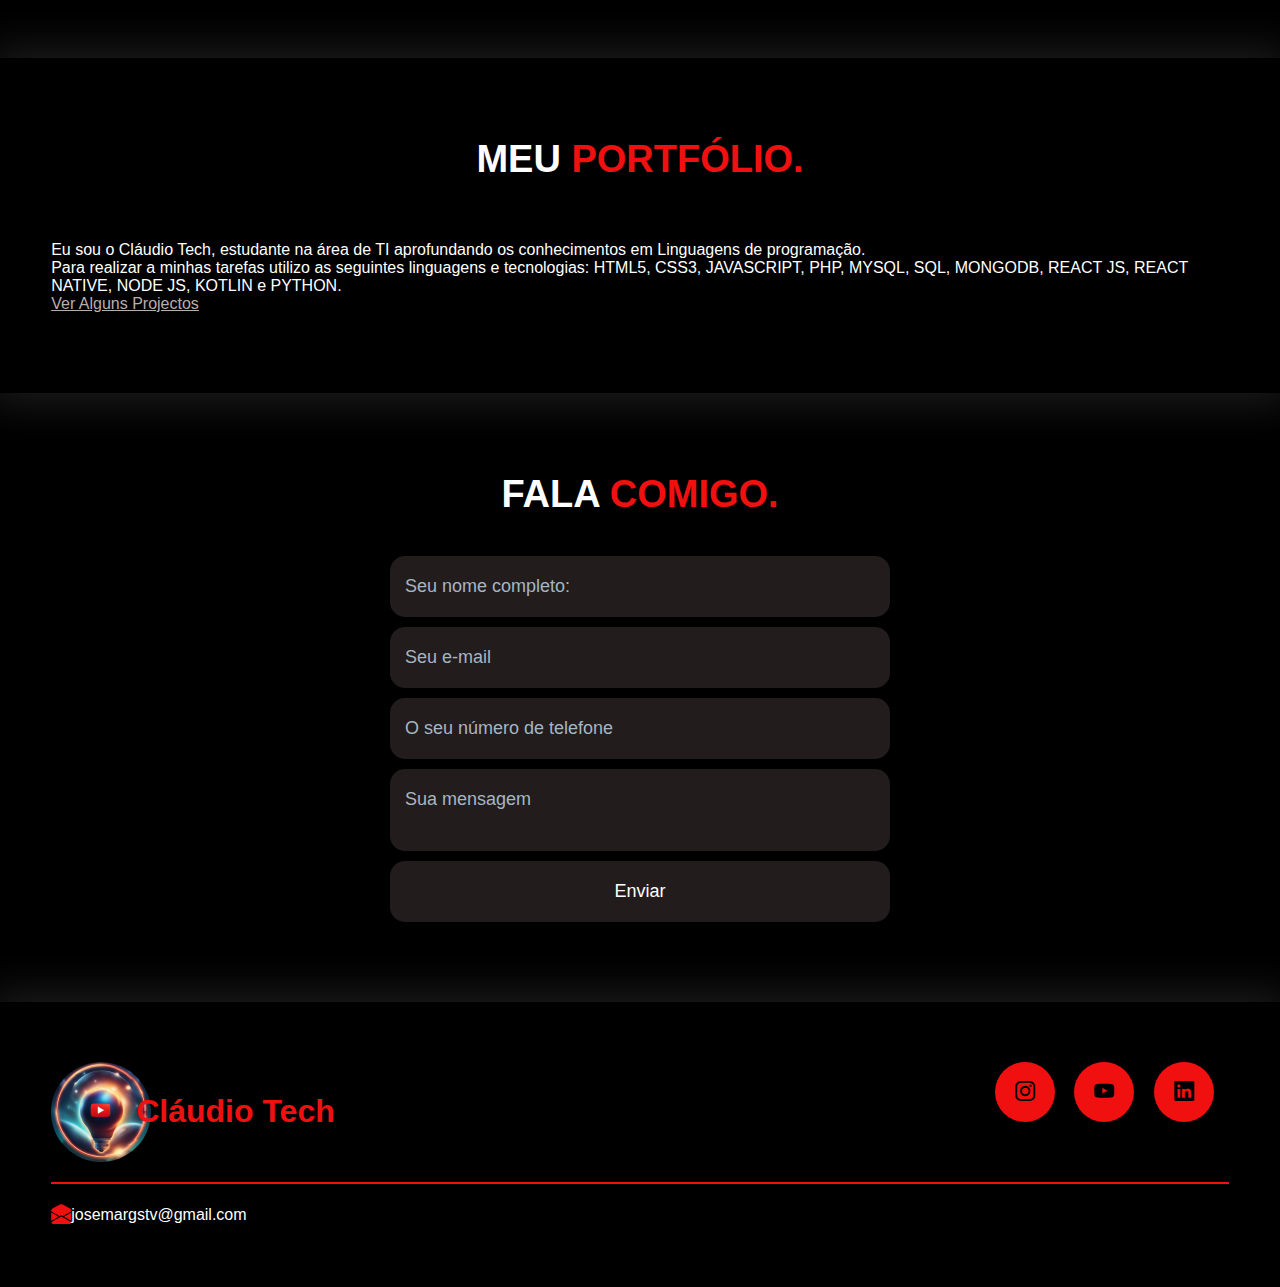
==== commit b50514ae: "Update index.html" ====
--- a/index.html
+++ b/index.html
@@ -10,10 +10,21 @@
     </head>
     <body>
         <header>
+            <!--<button class="abrir">abrir</button>--><i class="bi bi-list abrir"></i>
+            <nav class="sidebar">
+                <ul>
+                   <!--<button class="fechar">X</button> --><li><i class="bi bi-x-circle-fill fechar"></i>
+                    </li>
+                        <li><a href="#topo-do-site"><i class="bi bi-house-fill ini"></i>Início</a></li>
+                        <li><a href="#especialidades"><i class="bi bi-tools"></i>Especialidades</a></li>
+                        <li><a href="#sobre"><i class="bi bi-file-person-fill"></i>Sobre</a></li>
+                        <li><a href="#portfolio"><i class="bi bi-sign-railroad-fill"></i>Projetos</a></li>
+                    </ul>
+            </nav>
             <div class="interface">
                 <div class="logo">
                     <a href="index.html">
-                        <img src="1.png" alt="Logo" /><h1>Cláudio Tech</h1>
+                        <img src="1.png" alt="Logo" /><h1 style="font-size:30px;">Cláudio Tech</h1>
                     </a>
                 </div>
                 <nav class="menu-desktop">
@@ -103,14 +114,15 @@
                 <div class="interface">
                     <h2 class="titulo">MEU <span>PORTFÓLIO.</span></h2>
                     <div class="flex">
-                        <div class="img-port" style="background-image: url(Captura\ da\ Web_4-4-2024_1405_.jpeg);">
-                        <div class="overlay">Projeto 1</div>
-                        </div>
-                        <div class="img-port" style="background-image: url(Captura\ da\ Web_4-4-2024_1405_.jpeg);">
-                            <div class="overlay">Projeto 2</div>
-                        </div>
-                        <div class="img-port" style="background-image: url(Captura\ da\ Web_4-4-2024_1405_.jpeg);">
-                            <div class="overlay">Projeto 3</div>
+                        <div class="card" data-title="Full Stack Developer">
+      <p>
+       Eu sou o Cláudio Tech, estudante na área de TI aprofundando os conhecimentos em Linguagens de programação.
+      </p>
+      <p>
+        Para realizar a minhas tarefas utilizo as seguintes linguagens e tecnologias: HTML5, CSS3, JAVASCRIPT, PHP, MYSQL, SQL, MONGODB, REACT JS, REACT NATIVE, NODE JS, KOTLIN e PYTHON.
+      </p>
+      <p><a href="jogo.html">Ver Alguns Projectos</a></p>
+    </div>
                         </div>
                     </div>
                 </div>
@@ -155,10 +167,28 @@
 
 
         <script>
-            document.querySelector('.ini').addEventListener('click',()=>{
-                //document.querySelector('html').style.scroll-margin-top = '0';~
-                console.log("Clicou")
+            document.querySelector('.abrir').addEventListener('click',()=>{
+                    document.querySelector('.sidebar').style.left = "0px"
+                    document.querySelector('.abrir').style.display = "none"
+                     document.querySelector('.sidebar').style.display = "block"
+                
             })
+            //
+            
+            
+            
+            
+            
+            
+             document.querySelector('.fechar').addEventListener('click',()=>{
+                    document.querySelector('.sidebar').style.left = "-250px"
+                     document.querySelector('.sidebar').style.display = "none"
+                     document.querySelector('.abrir').style.display = "block"
+                      
+                
+            })
+            
         </script>
     </body>
-</html>
+                                                                                                  </html>
+    
--- a/style.css
+++ b/style.css
@@ -351,6 +351,10 @@
     display: flex;
     align-items: center;
 }
+.logo-footer img{
+width: 100px;
+    border-radius:50%;
+}
 .logo-footer h1{
     margin-left: -15px;
 }
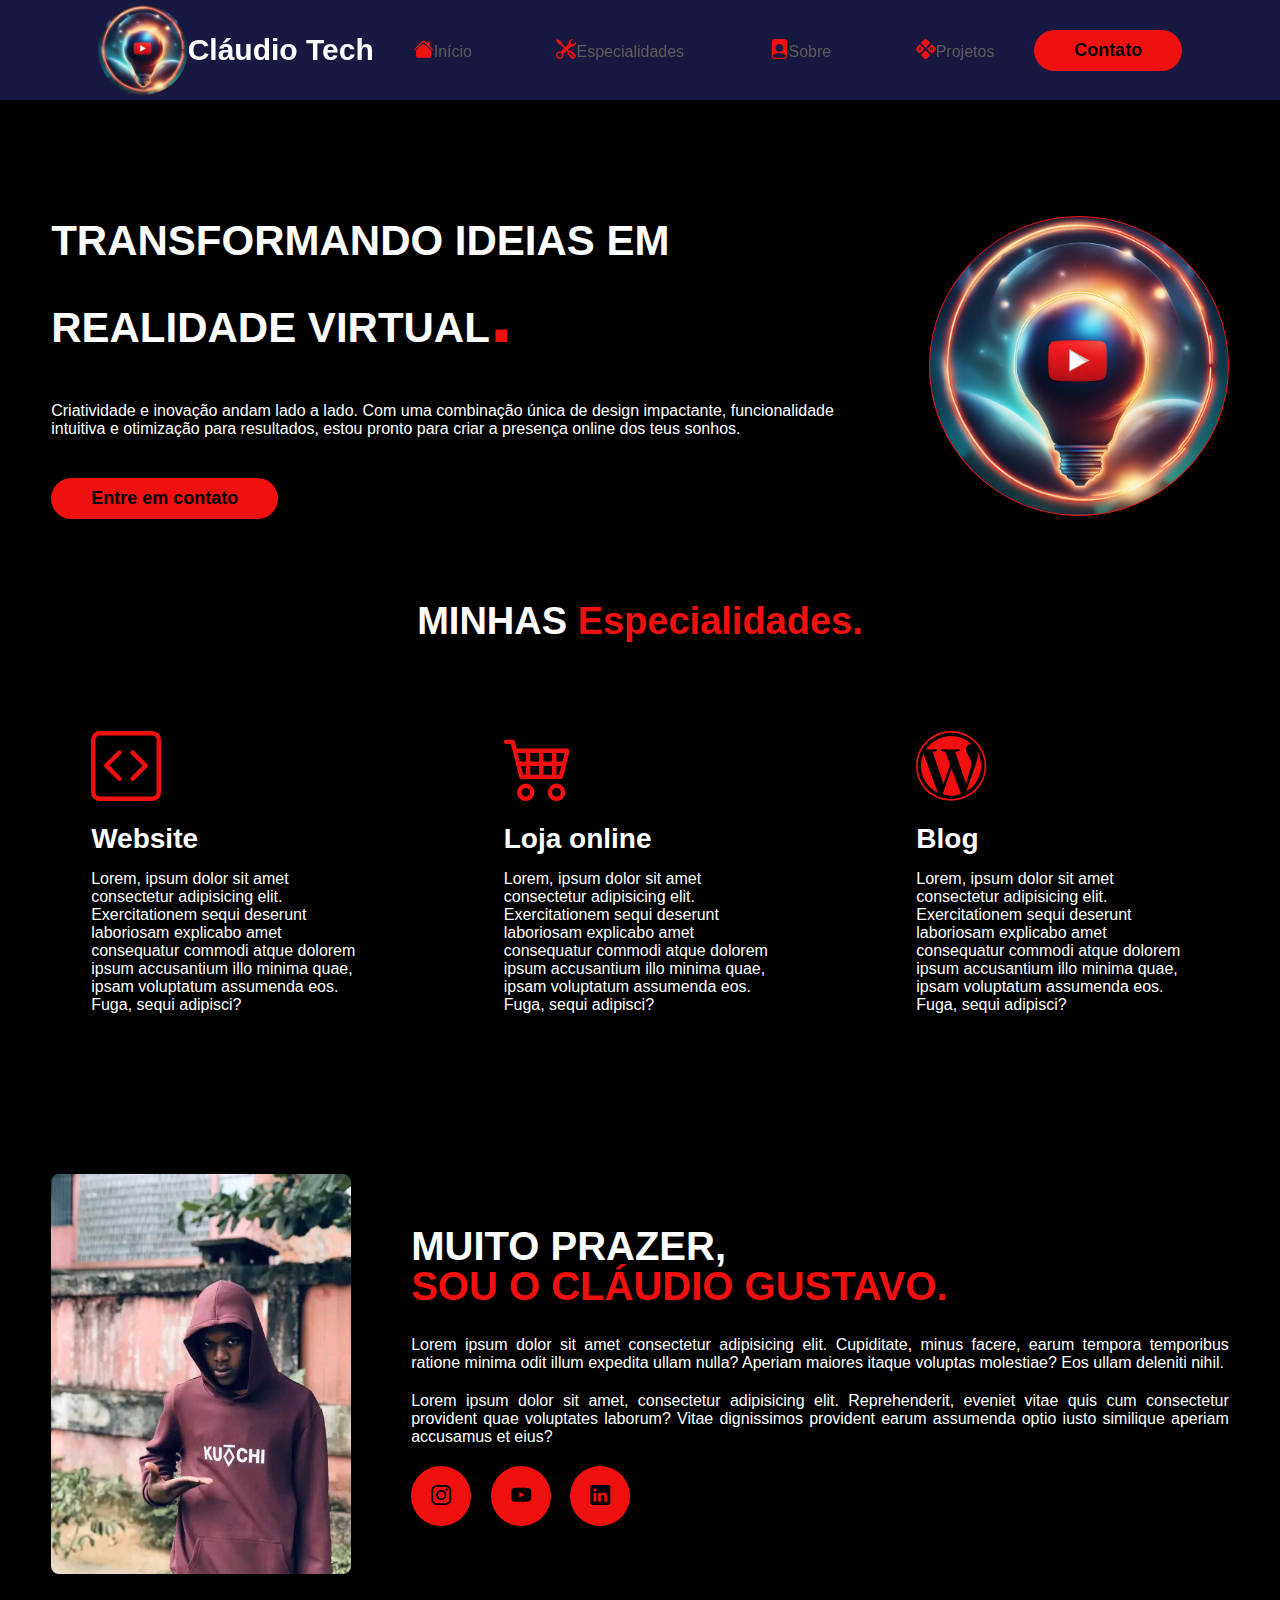
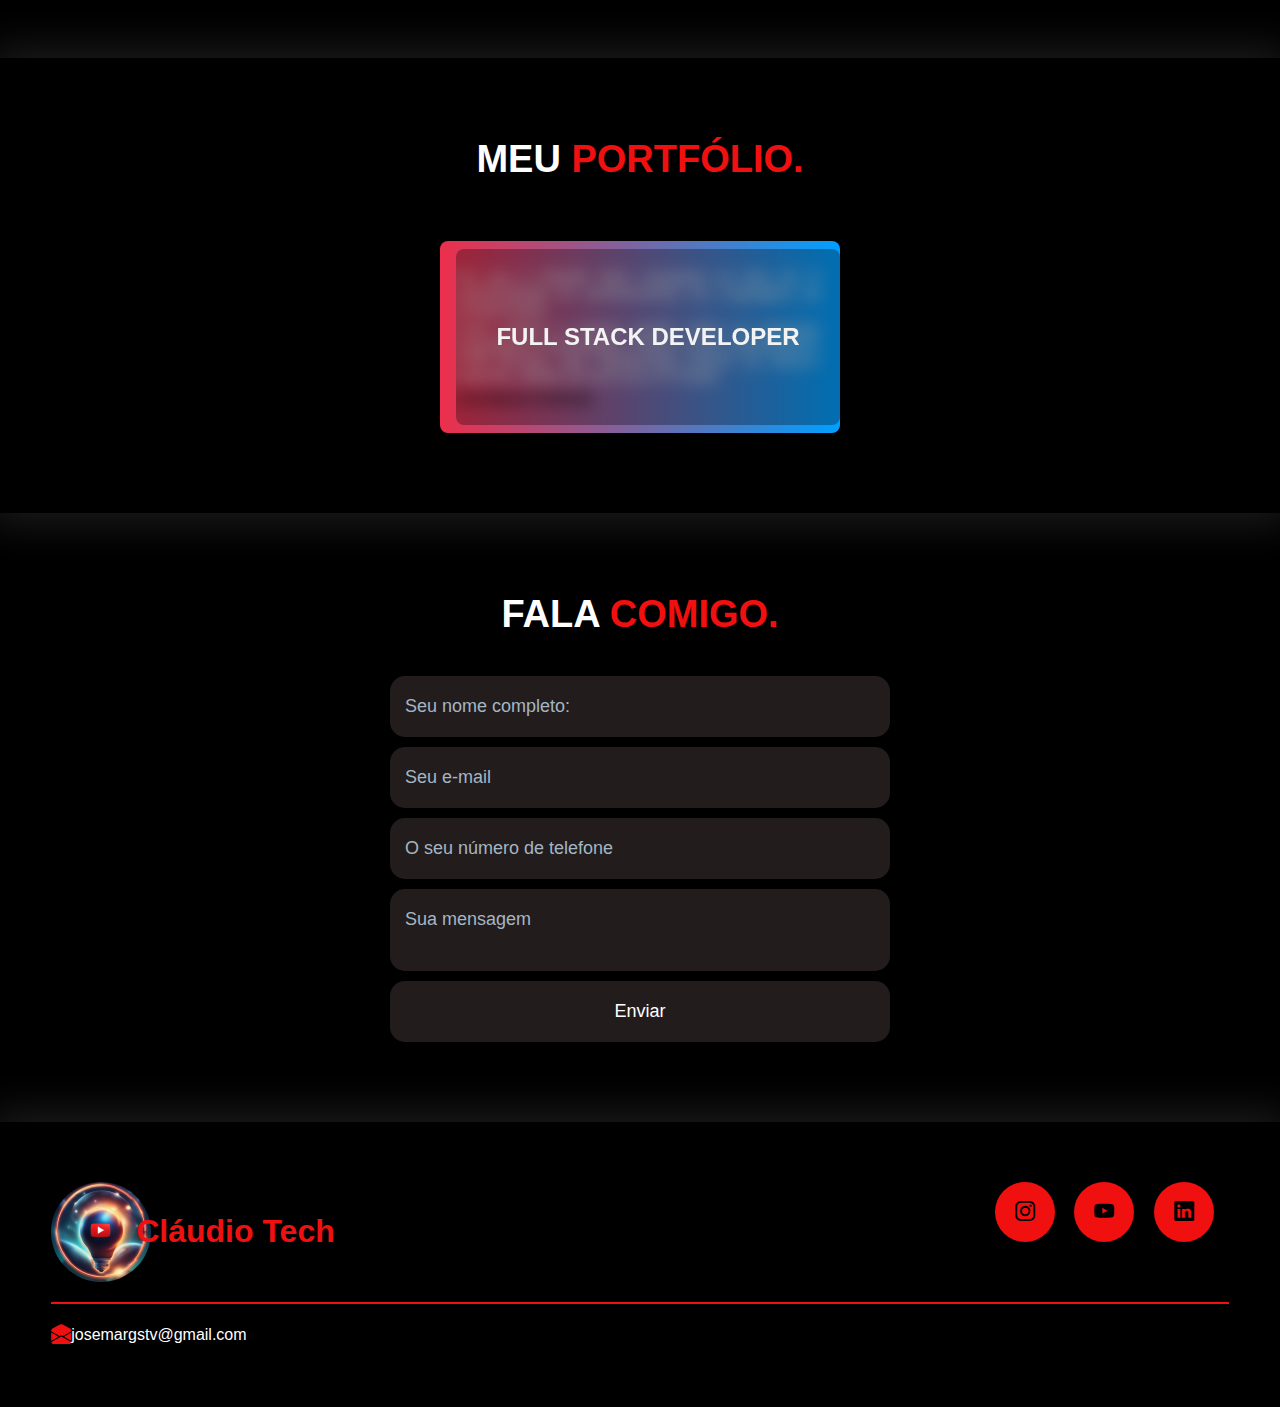
==== commit c3373651: "Update index.html" ====
--- a/index.html
+++ b/index.html
@@ -181,7 +181,7 @@
             
             
              document.querySelector('.fechar').addEventListener('click',()=>{
-                    document.querySelector('.sidebar').style.left = "-250px"
+                    document.querySelector('.sidebar').style.left = "-400px"
                      document.querySelector('.sidebar').style.display = "none"
                      document.querySelector('.abrir').style.display = "block"
                       
--- a/style.css
+++ b/style.css
@@ -14,15 +14,68 @@
 }
 html{
     scroll-behavior: smooth;
-    
+ 
+
+}
+.abrir{
+    font-size: 28px;
+    color: cyan;
+    display: none;
 }
 body{
     background-color: black;
     color: #ffffff;
     height: 100vh;
     padding-top: 50px;
-}
-
+   
+}
+.fechar{
+    font-size: 30px;
+    margin-bottom: -20px;
+    margin-top: 20px;
+}
+.sidebar{
+    display: none;
+    height: 100vh;
+    position: fixed;
+    top: 0;
+    left: -400px;
+    background-color: rgba(0,0,0,0.5);
+    width: 400px;
+
+    
+}
+
+
+
+
+.sidebar2{
+    height: 100vh;
+    position: fixed;
+    top: 0;
+    left: 250px;
+    font-size:23px;
+    background-color: rgba(0,0,0,0.5);
+    width: 250px;
+    transition: 2s;
+    
+}
+
+
+
+
+.sidebar ul{
+    height: 80%;
+    width: 100%;
+    display: flex;
+    align-items: center;
+    justify-content: space-between;
+    flex-direction: column;
+}
+.sidebar ul li i{
+    color: cyan;
+    font-size: 23px;
+}
 .interface{
     max-width: 1280px;
     margin: 0 auto;
@@ -36,9 +89,10 @@
     position: fixed;
     width: 100%;
     height: 100px;
-    background-color: #5e8285;
-    border-bottom-left-radius: 15px;
-    border-bottom-right-radius: 15px;
+    background-color: #181840;
+   /* border-bottom-left-radius: 15px;
+    border-bottom-right-radius: 15px;*/
+    box-shadow:2px 2px 2px black;
     display: flex;
     align-items: center;
     z-index: 1;
@@ -58,7 +112,7 @@
     color: #f11010;
 }
 .logo a img{
-    width: 100px;
+    width: 90px;
     border-radius:50%;
 }
 header a{
@@ -227,18 +281,53 @@
     justify-content:space-around;
     margin-top: 60px;
 }
-.img-port{
-    width: 360px;
-    height: 460px;
-    background-size: cover;
-    background-position: 100% 0%;
-    transition: 8s;
-    cursor: pointer;
-    border-radius: 40px;
-    position: relative;
-}
-.img-port:hover{
-    background-position: 100% 100%;
+.card p {
+  margin: 0.25rem;
+  text-align: justify;
+}
+
+.card {
+  position: relative;
+  padding: 1.5rem 1rem;
+  font-size: 0.9rem;
+  background: linear-gradient(to right, #ec2f4b, #009fff);
+  width: clamp(20rem, 25rem, 30rem);
+ /* width: 100%;*/
+  border-radius: 0.5rem;
+  color: #f3f3f3;
+}
+
+.card::before {
+  --space: 1rem;
+
+  content: attr(data-title);
+  display: flex;
+  justify-content: center;
+  align-items: center;
+  position: absolute;
+  top: calc(var(--space) / 2);
+  left: calc(var(--space) 2);
+  width: calc(100% - var(--space));
+  /*width: 90%;*/
+  height: calc(100% - var(--space));
+  background-color: rgba(0, 0, 0, 0.3);
+  font-size: 1.5rem;
+  text-transform: uppercase;
+  text-align: center;
+  font-weight: 900;
+  backdrop-filter: blur(0.5rem);
+  border-radius: 0.5rem;
+  transition: all 0.3s ease-in-out;
+}
+
+.card:hover:before {
+  height: 25%;
+  top: 0;
+  transform: translateY(-50%);
+  font-size: 1.25rem;
+}
+.card p a{
+    color:black;
 }
 
 .overlay{
@@ -360,6 +449,9 @@
 }
 
 @media screen and (max-width:1020px) {
+    .abrir{
+        display: block;
+    }
     .flex{
         flex-direction: column-reverse;
     }
